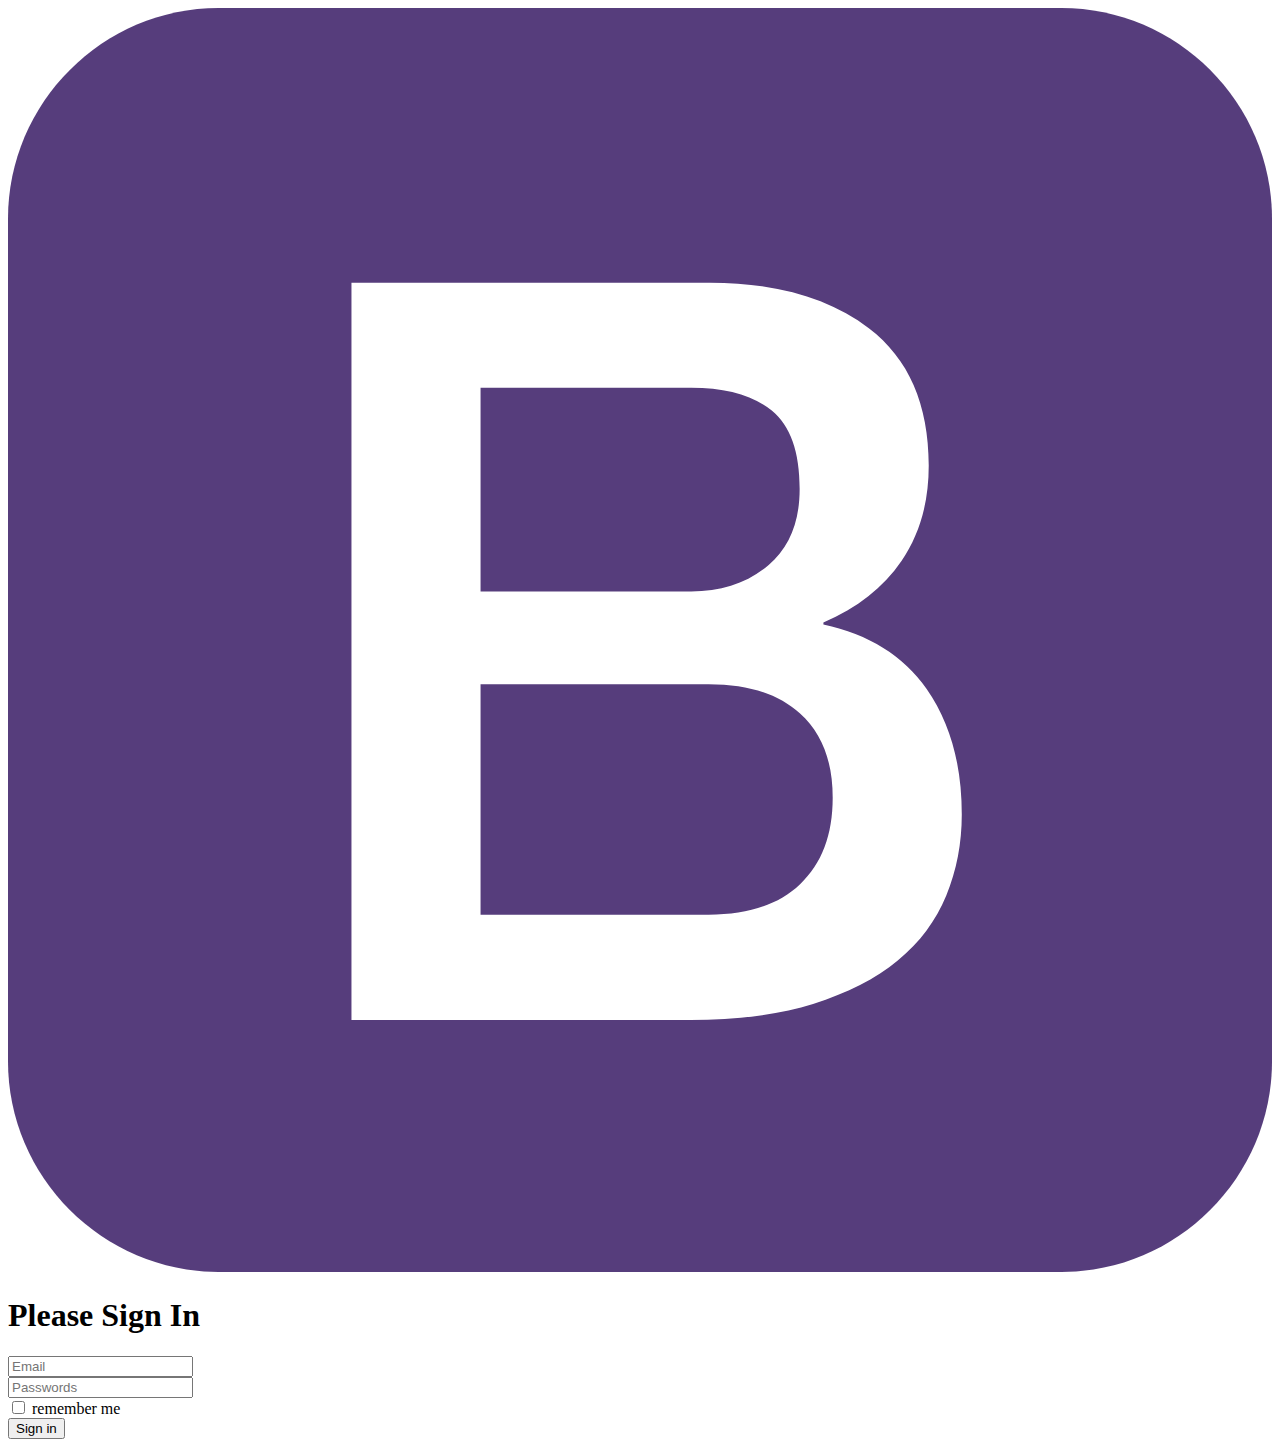
==== 2022.11.17 Bootstrap/Sign in/index.html @ cfd8d563 "showcase, grid cards duusgav" ====
<!doctype html>
<html lang="en">
  <head>
    <meta charset="utf-8">
    <meta name="viewport" content="width=device-width, initial-scale=1">
    <title>Document</title>
    <link href="https://cdn.jsdelivr.net/npm/bootstrap@5.2.2/dist/css/bootstrap.min.css" rel="stylesheet" integrity="sha384-Zenh87qX5JnK2Jl0vWa8Ck2rdkQ2Bzep5IDxbcnCeuOxjzrPF/et3URy9Bv1WTRi" crossorigin="anonymous">
  </head>
  <body>
        <form class="row">
            <div class="col" >
                <img src="./bootstrap-solid.svg" class="img-fluid rounded" alt="#">
                <h1>Please Sign In</h1>
            </div>
            <div class="col">
                <div class="row my-3 ">
                    <div class="col-sm-10">
                    <input type="email" class="form-control" id="colFormLabel" placeholder="Email">
                    </div>
                </div>
                <div class="row mb-3">
                    <div class="col-sm-10">
                    <input type="password" class="form-control" id="colFormLabel" placeholder="Passwords">
                    </div>
                </div>
            </div>
            <div class="row mb-3">
                <div class="col-sm-10 offset-sm-2">
                    <div class="form-check">
                    <input class="form-check-input" type="checkbox" id="gridCheck1">
                    <label class="form-check-label text-" for="gridCheck1">
                        remember me 
                    </label>
                    </div>
                </div>
            </div>
            <button type="submit" class="btn btn-primary">Sign in</button>
        </form>
        <script src="https://cdn.jsdelivr.net/npm/bootstrap@5.2.2/dist/js/bootstrap.bundle.min.js" integrity="sha384-OERcA2EqjJCMA+/3y+gxIOqMEjwtxJY7qPCqsdltbNJuaOe923+mo//f6V8Qbsw3" crossorigin="anonymous"></script>
  </body>
</html>
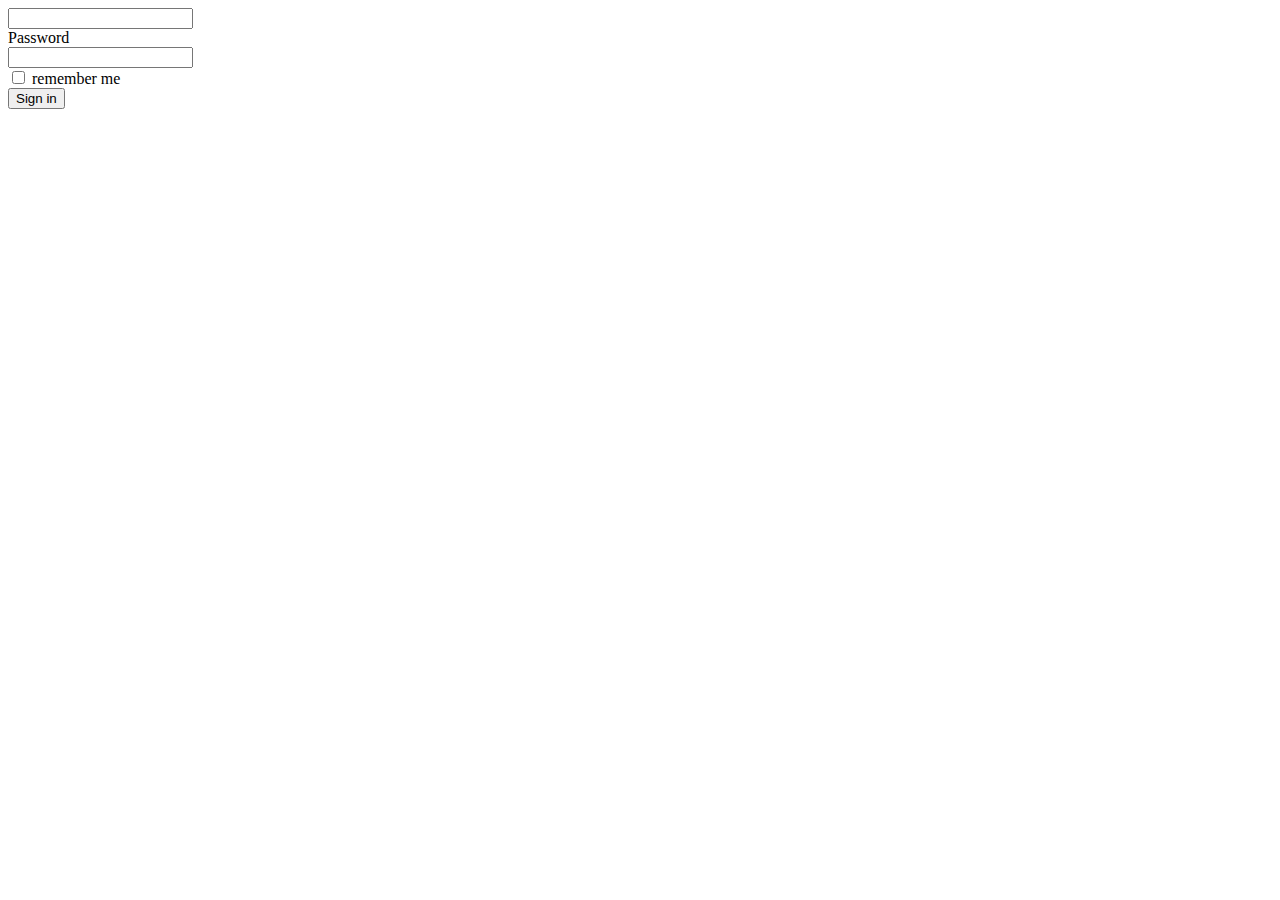
==== commit 0c36e960: "hiisen yumnuudaa ustgav sad" ====
--- a/2022.11.17 Bootstrap/Sign in/index.html
+++ b/2022.11.17 Bootstrap/Sign in/index.html
@@ -1,41 +1,35 @@
 <!doctype html>
 <html lang="en">
-  <head>
-    <meta charset="utf-8">
-    <meta name="viewport" content="width=device-width, initial-scale=1">
-    <title>Document</title>
-    <link href="https://cdn.jsdelivr.net/npm/bootstrap@5.2.2/dist/css/bootstrap.min.css" rel="stylesheet" integrity="sha384-Zenh87qX5JnK2Jl0vWa8Ck2rdkQ2Bzep5IDxbcnCeuOxjzrPF/et3URy9Bv1WTRi" crossorigin="anonymous">
-  </head>
-  <body>
+    <head>
+        <meta charset="utf-8">
+        <meta name="viewport" content="width=device-width, initial-scale=1">
+        <link href="https://cdn.jsdelivr.net/npm/bootstrap@5.1.3/dist/css/bootstrap.min.css" rel="stylesheet" integrity="sha384-1BmE4kWBq78iYhFldvKuhfTAU6auU8tT94WrHftjDbrCEXSU1oBoqyl2QvZ6jIW3" crossorigin="anonymous">
+        <title>Hello, world!</title>
+    </head>
+    <body>
         <form class="row">
-            <div class="col" >
-                <img src="./bootstrap-solid.svg" class="img-fluid rounded" alt="#">
-                <h1>Please Sign In</h1>
+            <div class="col-3 offset-4 my-3">
+                <input type="email" class="form-control" id="inputEmail3">
             </div>
-            <div class="col">
-                <div class="row my-3 ">
-                    <div class="col-sm-10">
-                    <input type="email" class="form-control" id="colFormLabel" placeholder="Email">
-                    </div>
+           
+            <div class="row col-4 offset-4 mb-2">
+              <label for="inputPassword3" class="col-sm-2 col-form-label">Password</label>
+              <div class="col-sm-10">
+                <input type="password" class="form-control" id="inputPassword3">
+              </div>
+            </div>
+            <div class="row col-2 offset-5 mb-3">
+              <div class="col-sm-10 offset-sm-2">
+                <div class="form-check">
+                  <input class="form-check-input" type="checkbox" id="gridCheck1">
+                  <label class="form-check-label" for="gridCheck1">
+                    remember me
+                  </label>
                 </div>
-                <div class="row mb-3">
-                    <div class="col-sm-10">
-                    <input type="password" class="form-control" id="colFormLabel" placeholder="Passwords">
-                    </div>
-                </div>
+              </div>
             </div>
-            <div class="row mb-3">
-                <div class="col-sm-10 offset-sm-2">
-                    <div class="form-check">
-                    <input class="form-check-input" type="checkbox" id="gridCheck1">
-                    <label class="form-check-label text-" for="gridCheck1">
-                        remember me 
-                    </label>
-                    </div>
-                </div>
-            </div>
-            <button type="submit" class="btn btn-primary">Sign in</button>
-        </form>
-        <script src="https://cdn.jsdelivr.net/npm/bootstrap@5.2.2/dist/js/bootstrap.bundle.min.js" integrity="sha384-OERcA2EqjJCMA+/3y+gxIOqMEjwtxJY7qPCqsdltbNJuaOe923+mo//f6V8Qbsw3" crossorigin="anonymous"></script>
-  </body>
+            <button type="submit" class="btn col-2 offset-5 btn-primary">Sign in</button>
+          </form>
+     <script src="https://cdn.jsdelivr.net/npm/bootstrap@5.1.3/dist/js/bootstrap.bundle.min.js" integrity="sha384-ka7Sk0Gln4gmtz2MlQnikT1wXgYsOg+OMhuP+IlRH9sENBO0LRn5q+8nbTov4+1p" crossorigin="anonymous"></script>
+    </body>
 </html>